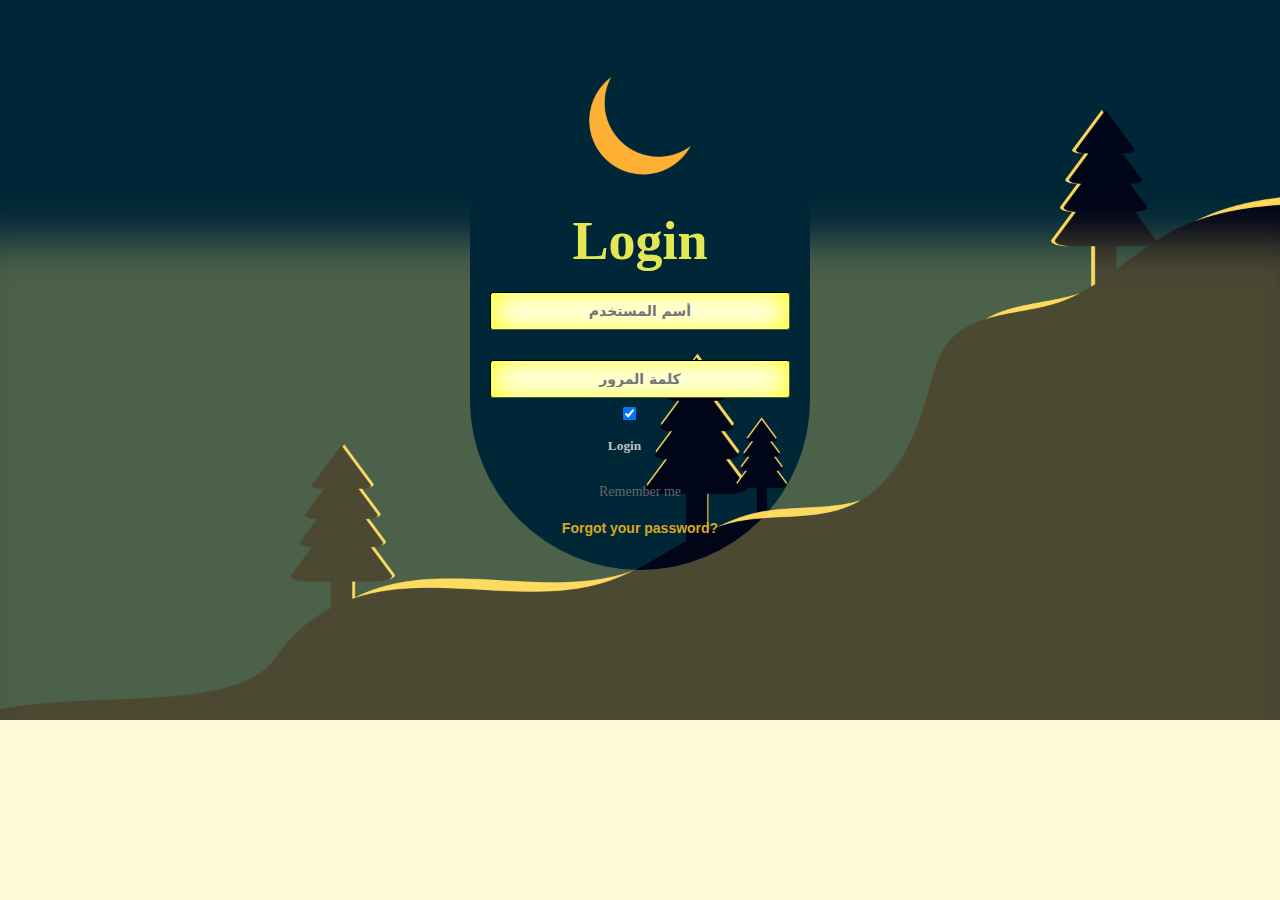
==== log.html @ c2937592 "Add files via upload" ====
<!DOCTYPE html>
<html lang="ar">
<head>
    <meta charset="UTF-8">
    <meta name="viewport" content="width=device-width, initial-scale=1.0">
    <link rel="stylesheet" href="log.css">
    <title>Document</title>
</head>
<body>
    <div class="login-form">
        <h2>Login</h2>
        <form method="post" action="/login">
        <input type="text" id="username" name="username" placeholder="أسم المستخدم" required>
        <br>
        <input type="password" id="password" name="password" placeholder="كلمة المرور" required>
        <br>
        <input type="submit" value="Login">
        <input type="checkbox" id="remember" name="remember" checked>
        <label for="remember">Remember me</label>
        </form>
        <p><a href="#">Forgot your password?</a></p>
    </div>
</body>
</html>
---- log.css ----
body{
  background-image:
  url(background22.jpg);
  background-repeat: no-repeat;
  background-size: cover;
}


.login-form {
    width: 300px;
    translate: 0px 90px;
    margin: 100px auto;
    padding: 20px;
    border-top: none;
    border-radius: 5px 5px 500px 500px;
    background: none;
    box-shadow: 0px 550px 40px 500px rgba(252, 233, 112, 0.3);
    text-align: center;
    transition: all 5s;
}

h2{
  animation: h2 3s linear infinite;
}
@keyframes h2 {
  from{
    transform: rotateY(25deg);
  }
  to{
    transform: rotateY(-25deg);
  }
}


.login-form h2{
    margin-top: 0;
    font-size: 54px;
    font-family: cursive;
    margin-bottom: 20px;
    color: #e2e753;
  }
  
  .login-form label {
    display: block;
    margin-top: 20px;
    font-size: 14px;
    color: #666;
  }

  
  .login-form input[type="text"],
  .login-form input[type="password"] {
    content: "";
    width: 100%;
    padding: 10px;
    font-size: 14px;
    font-weight: 600;
    font-family: system-ui, -apple-system, BlinkMacSystemFont, 'Segoe UI', Roboto, Oxygen, Ubuntu, Cantarell, 'Open Sans', 'Helvetica Neue', sans-serif;
    border: 1.5px inset black;
    border-radius: 3px;
    box-sizing: border-box;
    box-shadow: inset 0 0 29px yellow;
    margin-bottom: 30px;
    text-align: center;
  }
  
  .login-form input[type="submit"] {
    background: none;
    color: silver;
    font-family: cursive;
    font-weight: 900;
    border: none;
    width: 120px;
    padding: 10px;
    border-radius: 5px;
    cursor: pointer;
    transition: all 8s;
  }

  .login-form input[type="submit"]:hover {
    border: none;
    width: 120px;
    padding: 10px;
    border-radius: 5px;
    cursor: pointer;
  }
  
  .login-form input[type="submit"]:hover {
    font-family: cursive;
    font-weight: 900;
    background-color: goldenrod;
    color: rgb(14, 6, 255);
  }
  
  .login-form input[type="checkbox"] {
    display: inline-block;
    translate: -70px -30px;
    margin-right: 10px;
  }
  
  .login-form p {
    font-size: 14px;
    font-weight: 900;
    font-family: sans-serif;
    color: blueviolet;
    margin-top: 20px;
  }
  
  .login-form a {
    color: goldenrod;
    text-decoration: none;
  }
  
  .login-form a:hover {
    text-decoration: underline;
  }

  .login-form:hover{
    box-shadow: none;
  }
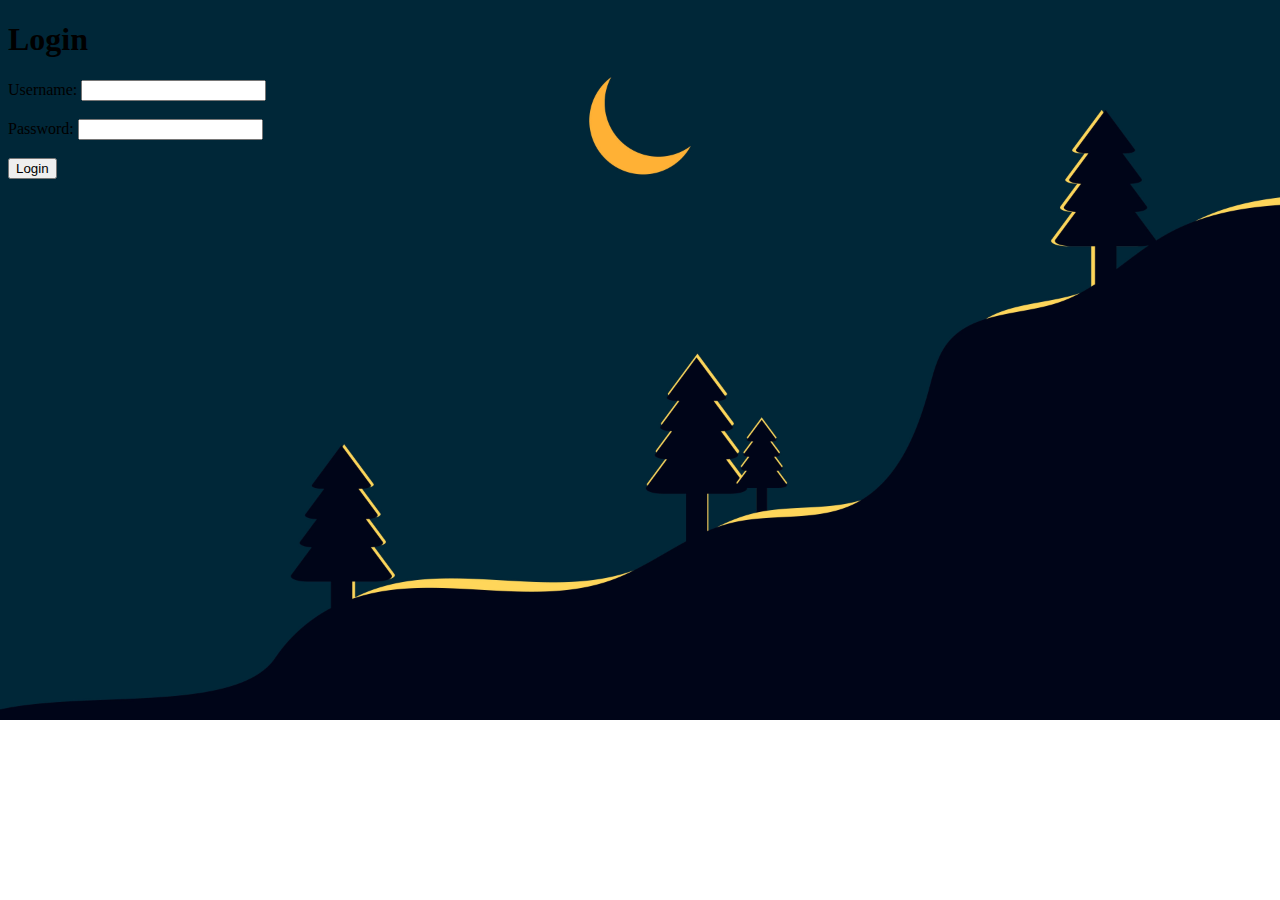
==== commit 8072eb9f: "log.html" ====
--- a/log.html
+++ b/log.html
@@ -7,18 +7,17 @@
     <title>Document</title>
 </head>
 <body>
-    <div class="login-form">
-        <h2>Login</h2>
-        <form method="post" action="/login">
-        <input type="text" id="username" name="username" placeholder="أسم المستخدم" required>
-        <br>
-        <input type="password" id="password" name="password" placeholder="كلمة المرور" required>
-        <br>
-        <input type="submit" value="Login">
-        <input type="checkbox" id="remember" name="remember" checked>
-        <label for="remember">Remember me</label>
-        </form>
-        <p><a href="#">Forgot your password?</a></p>
-    </div>
+    <div class="container">
+		<h1>Login</h1>
+		<form id="login-form">
+			<label for="username">Username:</label>
+			<input type="text" id="username" name="username"><br><br>
+			<label for="password">Password:</label>
+			<input type="password" id="password" name="password"><br><br>
+			<input type="submit" value="Login">
+		</form>
+		<p id="error-message"></p>
+	</div>
+    <script src="script.js"></script>
 </body>
-</html>+</html>
